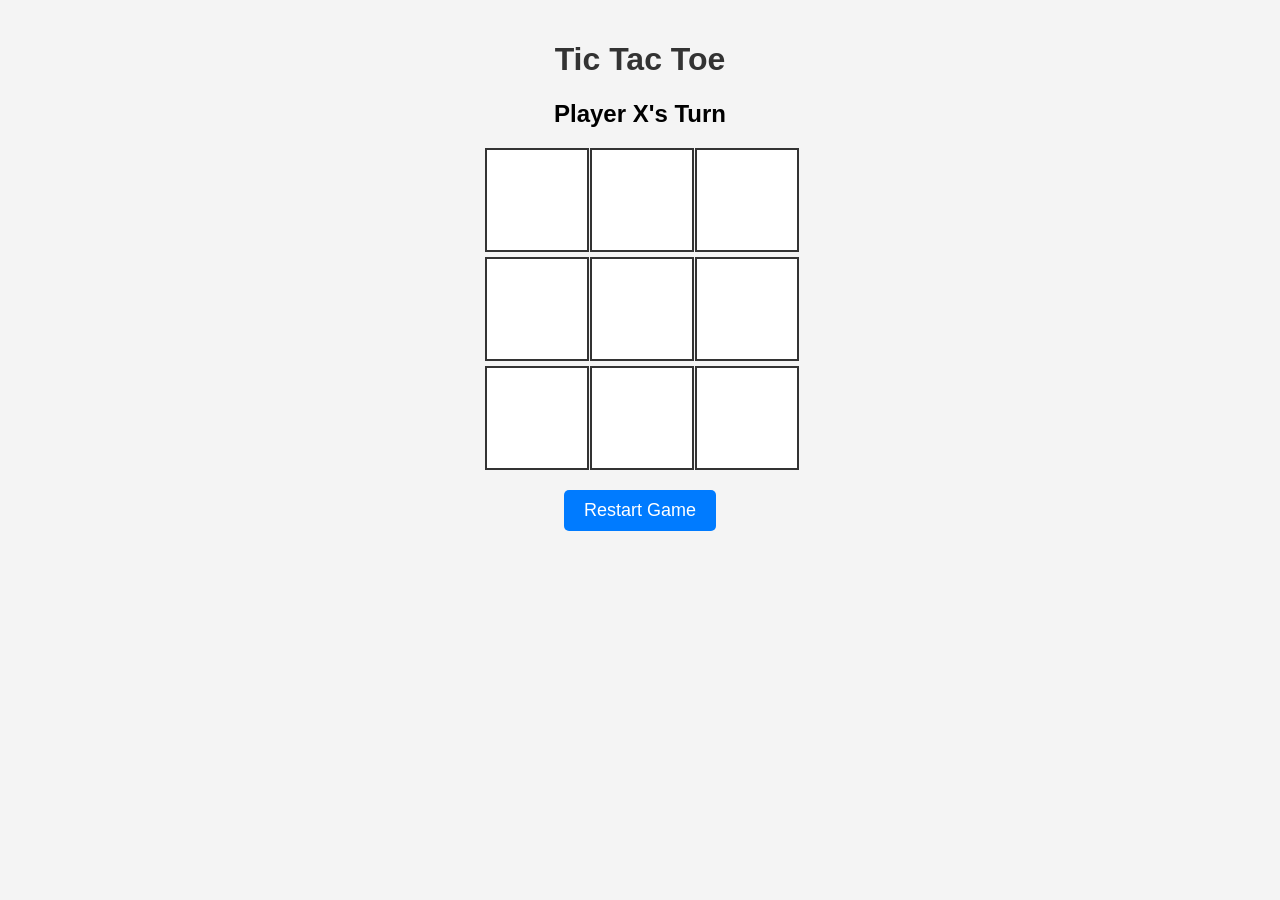
==== index.html @ 96f8b4de "My tic tac toe game" ====
<!DOCTYPE html>
<html>
<head>
    <title>Tic Tac Toe</title>
    <link rel="stylesheet" href="style.css">
</head>
<body>

    <h1>Tic Tac Toe</h1>

    <div id="status">Player X's Turn</div>

    <div class="board">
        <div class="cell" data-index="0"></div>
        <div class="cell" data-index="1"></div>
        <div class="cell" data-index="2"></div>
        <div class="cell" data-index="3"></div>
        <div class="cell" data-index="4"></div>
        <div class="cell" data-index="5"></div>
        <div class="cell" data-index="6"></div>
        <div class="cell" data-index="7"></div>
        <div class="cell" data-index="8"></div>
    </div>

    <button id="restartBtn">Restart Game</button>

    <script src="script.js"></script>
</body>
</html>
---- style.css ----
body {
    font-family: Arial, sans-serif;
    text-align: center;
    background-color: #f4f4f4;
    margin: 0;
    padding: 20px;
}

h1 {
    color: #333;
}

#status {
    font-size: 24px;
    margin: 20px 0;
    font-weight: bold;
}

.board {
    display: grid;
    grid-template-columns: repeat(3, 100px);
    gap: 5px;
    justify-content: center;
    margin: 20px auto;
}

.cell {
    width: 100px;
    height: 100px;
    background: white;
    border: 2px solid #333;
    font-size: 48px;
    font-weight: bold;
    display: flex;
    justify-content: center;
    align-items: center;
    cursor: pointer;
}

.cell:hover {
    background-color: #eaeaea;
}

#restartBtn {
    padding: 10px 20px;
    font-size: 18px;
    border: none;
    background-color: #007bff;
    color: white;
    border-radius: 5px;
    cursor: pointer;
}

#restartBtn:hover {
    background-color: #0056b3;
}
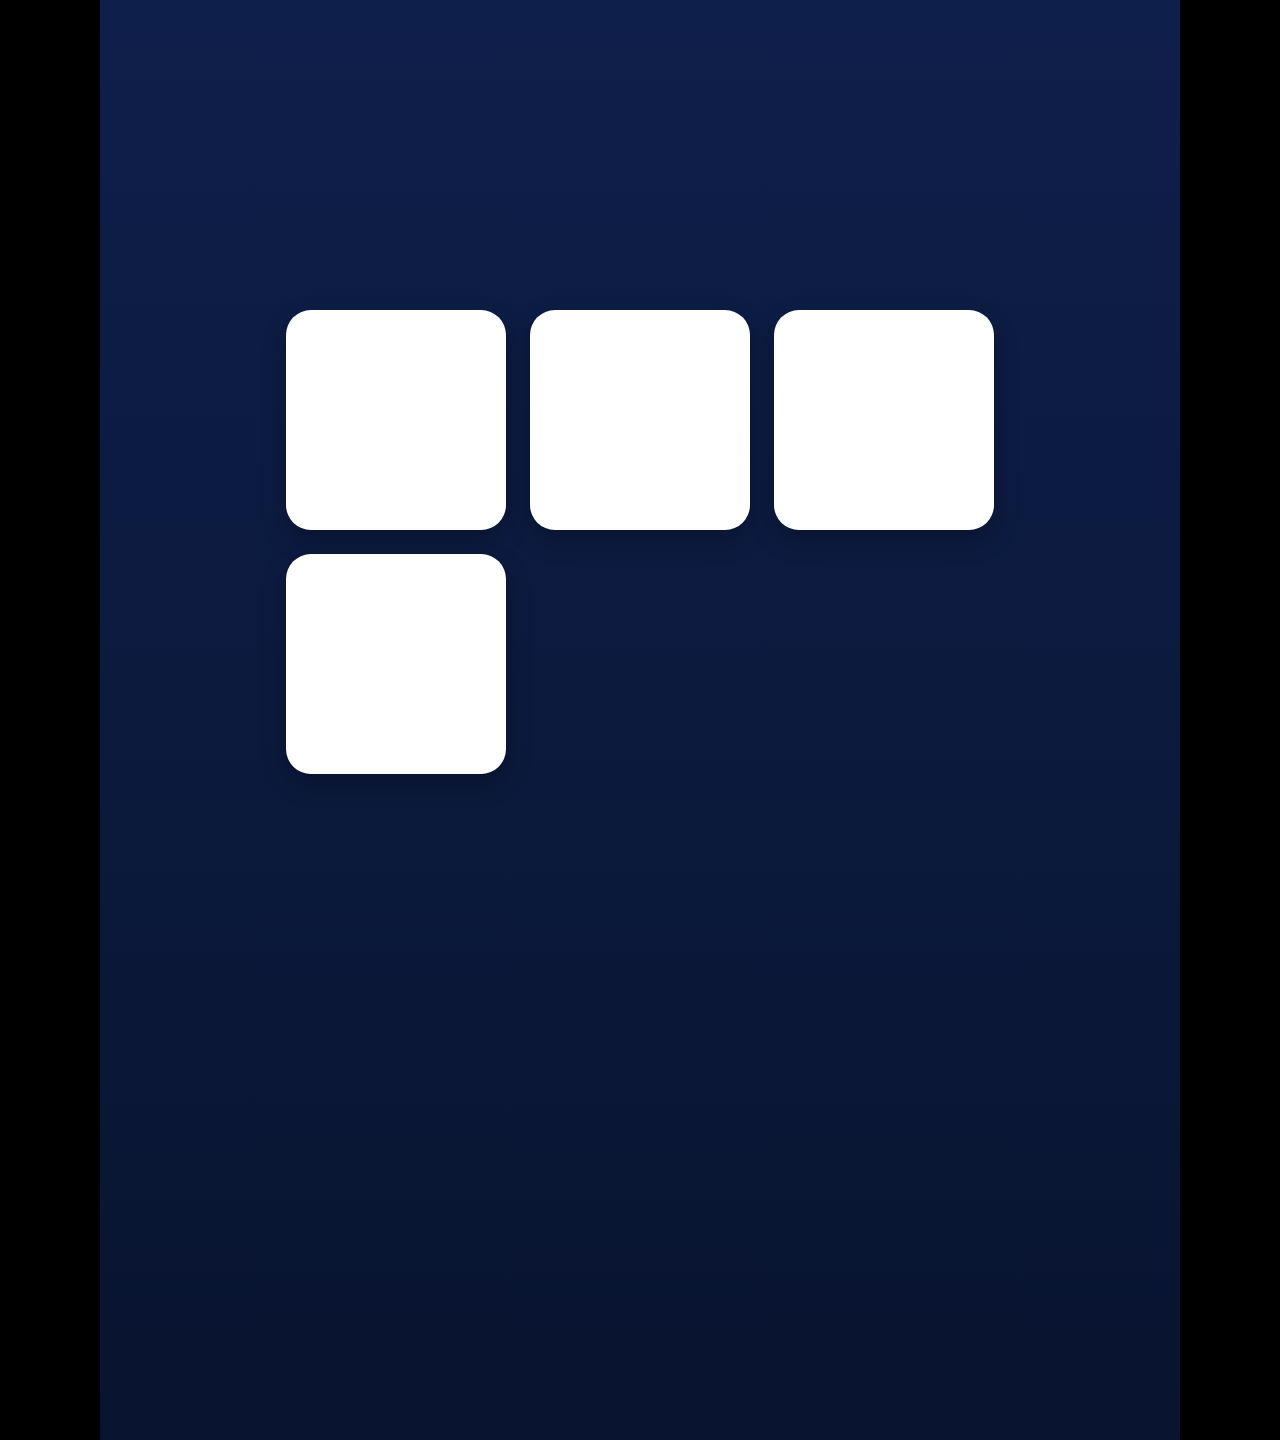
==== commit 1782a771: "Tic tac toe ad" ====
--- a/index.html
+++ b/index.html
@@ -1,29 +1,74 @@
 <!DOCTYPE html>
-<html>
+<html lang="en">
 <head>
-    <title>Tic Tac Toe</title>
-    <link rel="stylesheet" href="style.css">
+<meta charset="UTF-8">
+<meta name="viewport" content="width=device-width, initial-scale=1.0">
+<title>Tic Tac Toe Ad</title>
+<link rel="stylesheet" href="style.css">
 </head>
 <body>
 
-    <h1>Tic Tac Toe</h1>
+<div class="ad-container">
 
-    <div id="status">Player X's Turn</div>
+    <div class="bg"></div>
 
-    <div class="board">
-        <div class="cell" data-index="0"></div>
-        <div class="cell" data-index="1"></div>
-        <div class="cell" data-index="2"></div>
-        <div class="cell" data-index="3"></div>
-        <div class="cell" data-index="4"></div>
-        <div class="cell" data-index="5"></div>
-        <div class="cell" data-index="6"></div>
-        <div class="cell" data-index="7"></div>
-        <div class="cell" data-index="8"></div>
+    <div class="game-screen" id="gameScreen">
+
+        <h1 class="title">TIC TAC TOE</h1>
+        <div class="subtitle">Player X Turn</div>
+
+        <div class="board" id="board">
+            <div class="cell"></div>
+            <div class="cell"></div>
+            <div class="cell"></div>
+
+            <div class="cell"></div>
+            <div class="cell"></div>
+            <div class="cell"></div>
+
+            <div class="cell"></div>
+            <div class="cell"></div>
+            <div class="cell"></div>
+        </div>
+
+        <button class="restart-btn">
+            Restart Game
+        </button>
+
     </div>
 
-    <button id="restartBtn">Restart Game</button>
+    <div class="cta-screen" id="ctaScreen">
+        <button class="play-now" id="playNow">
+            PLAY NOW
+        </button>
+    </div>
 
-    <script src="script.js"></script>
+    <div class="mini-game hidden" id="miniGame">
+
+        <h2>TIC TAC TOE</h2>
+
+        <div class="board mini-board">
+
+            <div class="cell">O</div>
+            <div class="cell">X</div>
+            <div class="cell">O</div>
+
+            <div class="cell">X</div>
+            <div class="cell empty" id="winningCell"></div>
+            <div class="cell">O</div>
+
+            <div class="cell">O</div>
+            <div class="cell">X</div>
+            <div class="cell">X</div>
+
+        </div>
+
+        <div class="result" id="result"></div>
+
+    </div>
+
+</div>
+
+<script src="script.js"></script>
 </body>
 </html>
--- a/style.css
+++ b/style.css
@@ -1,56 +1,126 @@
-body {
-    font-family: Arial, sans-serif;
-    text-align: center;
-    background-color: #f4f4f4;
-    margin: 0;
-    padding: 20px;
+*{
+margin:0;
+padding:0;
+box-sizing:border-box;
+font-family:Arial,sans-serif;
 }
 
-h1 {
-    color: #333;
+body{
+display:flex;
+justify-content:center;
+align-items:center;
+min-height:100vh;
+background:#000;
 }
 
-#status {
-    font-size: 24px;
-    margin: 20px 0;
-    font-weight: bold;
+.ad-container{
+width:1080px;
+height:1440px;
+max-width:90vw;
+aspect-ratio:3/4;
+overflow:hidden;
+position:relative;
+background:linear-gradient(
+180deg,
+#0f1f4b,
+#08142f
+);
 }
 
-.board {
-    display: grid;
-    grid-template-columns: repeat(3, 100px);
-    gap: 5px;
-    justify-content: center;
-    margin: 20px auto;
+.game-screen,
+.cta-screen,
+.mini-game{
+position:absolute;
+inset:0;
+display:flex;
+flex-direction:column;
+align-items:center;
 }
 
-.cell {
-    width: 100px;
-    height: 100px;
-    background: white;
-    border: 2px solid #333;
-    font-size: 48px;
-    font-weight: bold;
-    display: flex;
-    justify-content: center;
-    align-items: center;
-    cursor: pointer;
+.title{
+margin-top:90px;
+color:white;
+font-size:70px;
+opacity:0;
 }
 
-.cell:hover {
-    background-color: #eaeaea;
+.subtitle{
+margin-top:20px;
+font-size:35px;
+color:#d9d9d9;
+opacity:0;
 }
 
-#restartBtn {
-    padding: 10px 20px;
-    font-size: 18px;
-    border: none;
-    background-color: #007bff;
-    color: white;
-    border-radius: 5px;
-    cursor: pointer;
+.board{
+margin-top:80px;
+display:grid;
+grid-template-columns:repeat(3,1fr);
+gap:24px;
 }
 
-#restartBtn:hover {
-    background-color: #0056b3;
+.cell{
+width:220px;
+height:220px;
+background:white;
+border-radius:25px;
+display:flex;
+justify-content:center;
+align-items:center;
+font-size:110px;
+font-weight:bold;
+opacity:0;
+transform:scale(0);
+box-shadow:0 10px 25px rgba(0,0,0,.25);
+}
+
+.restart-btn{
+margin-top:70px;
+background:#ffd43b;
+color:#222;
+border:none;
+padding:28px 70px;
+font-size:34px;
+border-radius:18px;
+font-weight:bold;
+opacity:0;
+}
+
+.cta-screen{
+justify-content:center;
+opacity:0;
+pointer-events:none;
+}
+
+.play-now{
+background:#ffd43b;
+border:none;
+padding:35px 100px;
+font-size:50px;
+font-weight:bold;
+border-radius:30px;
+box-shadow:0 0 35px #ffd43b;
+animation:pulse 1.2s infinite;
+cursor:pointer;
+}
+
+.hidden{
+display:none;
+}
+
+.result{
+margin-top:40px;
+font-size:55px;
+color:#ffd43b;
+font-weight:bold;
+}
+
+.win{
+background:#ffe066;
+box-shadow:0 0 30px #ffd43b;
+}
+
+@keyframes pulse{
+0%{transform:scale(1);}
+50%{transform:scale(1.08);}
+100%{transform:scale(1);}
 }
